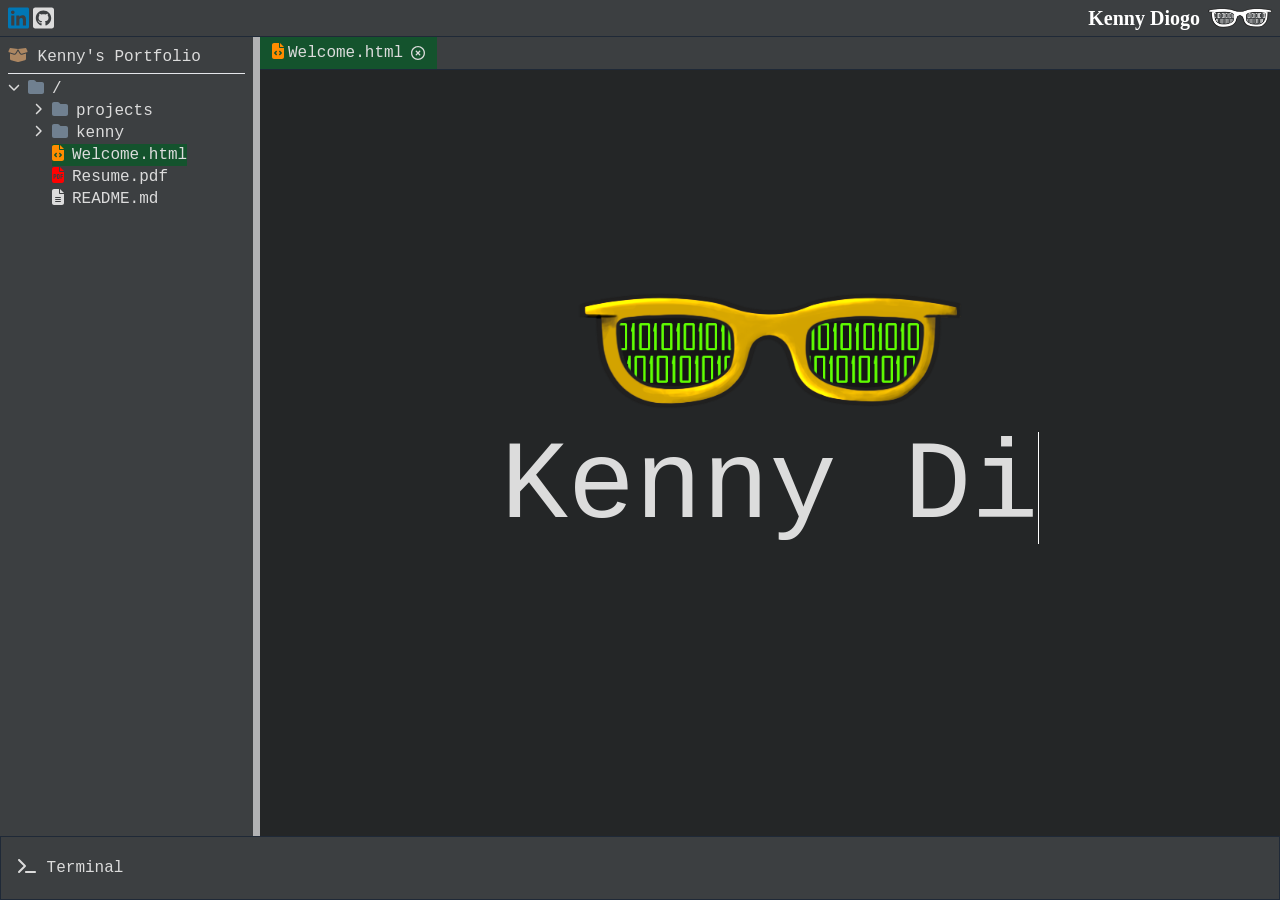
==== index.html @ da167bec "deploy: kmdiogo/kdiogo-ide-cv@07e8414e6859d8b35a2b90e88c4a2b162011df3c" ====
<!DOCTYPE html>
<html lang="en">
  <head>
    <meta charset="UTF-8" />
    <link rel="icon" href="/favicon.ico" />
    <meta name="viewport" content="width=device-width, initial-scale=1.0" />
    <title>Kenny Diogo | IDE CV</title>
    <script type="module" crossorigin src="/assets/index.cd5ebd37.js"></script>
    <link rel="stylesheet" href="/assets/index.d3671036.css">
  </head>
  <body>
    <div id="app"></div>
    
  </body>
</html>
---- assets/index.d3671036.css ----
.typer-caret[data-v-feefead4]{width:1px}.typer-caret[data-v-feefead4]:before{box-sizing:inherit;content:"\200b"}.arrow-right[data-v-a7dc572e]{width:0;height:0;border-top:10px solid transparent;border-bottom:10px solid transparent;border-left:10px solid #36393B;position:absolute;right:-.5rem;top:.5rem}.arrow-left[data-v-a7dc572e]{width:0;height:0;border-top:10px solid transparent;border-bottom:10px solid transparent;border-right:10px solid #36393B;position:absolute;left:-.5rem;top:.5rem}*,:before,:after{box-sizing:border-box;border-width:0;border-style:solid;border-color:#e5e7eb}:before,:after{--tw-content: ""}html{line-height:1.5;-webkit-text-size-adjust:100%;-moz-tab-size:4;-o-tab-size:4;tab-size:4;font-family:ui-sans-serif,system-ui,-apple-system,BlinkMacSystemFont,Segoe UI,Roboto,Helvetica Neue,Arial,Noto Sans,sans-serif,"Apple Color Emoji","Segoe UI Emoji",Segoe UI Symbol,"Noto Color Emoji";font-feature-settings:normal}body{margin:0;line-height:inherit}hr{height:0;color:inherit;border-top-width:1px}abbr:where([title]){-webkit-text-decoration:underline dotted;text-decoration:underline dotted}h1,h2,h3,h4,h5,h6{font-size:inherit;font-weight:inherit}a{color:inherit;text-decoration:inherit}b,strong{font-weight:bolder}code,kbd,samp,pre{font-family:ui-monospace,SFMono-Regular,Menlo,Monaco,Consolas,Liberation Mono,Courier New,monospace;font-size:1em}small{font-size:80%}sub,sup{font-size:75%;line-height:0;position:relative;vertical-align:baseline}sub{bottom:-.25em}sup{top:-.5em}table{text-indent:0;border-color:inherit;border-collapse:collapse}button,input,optgroup,select,textarea{font-family:inherit;font-size:100%;font-weight:inherit;line-height:inherit;color:inherit;margin:0;padding:0}button,select{text-transform:none}button,[type=button],[type=reset],[type=submit]{-webkit-appearance:button;background-color:transparent;background-image:none}:-moz-focusring{outline:auto}:-moz-ui-invalid{box-shadow:none}progress{vertical-align:baseline}::-webkit-inner-spin-button,::-webkit-outer-spin-button{height:auto}[type=search]{-webkit-appearance:textfield;outline-offset:-2px}::-webkit-search-decoration{-webkit-appearance:none}::-webkit-file-upload-button{-webkit-appearance:button;font:inherit}summary{display:list-item}blockquote,dl,dd,h1,h2,h3,h4,h5,h6,hr,figure,p,pre{margin:0}fieldset{margin:0;padding:0}legend{padding:0}ol,ul,menu{list-style:none;margin:0;padding:0}textarea{resize:vertical}input::-moz-placeholder,textarea::-moz-placeholder{opacity:1;color:#9ca3af}input::placeholder,textarea::placeholder{opacity:1;color:#9ca3af}button,[role=button]{cursor:pointer}:disabled{cursor:default}img,svg,video,canvas,audio,iframe,embed,object{display:block;vertical-align:middle}img,video{max-width:100%;height:auto}[hidden]{display:none}ul,ol{display:block;list-style:disc outside none;margin:1em 0;padding:0 0 0 40px}ol{list-style-type:decimal}ul ul,ol ul{list-style-type:circle;margin-left:15px}ol ol,ul ol{list-style-type:lower-latin;margin-left:15px}p{margin-top:1rem;margin-bottom:1rem}h1,h2,h3,h4,h5,h6{margin-top:.5rem;margin-bottom:.5rem}::-webkit-scrollbar{width:10px}::-webkit-scrollbar-track{//background: #f1f1f1;--tw-bg-opacity: 1;background-color:rgb(36 38 39 / var(--tw-bg-opacity))}::-webkit-scrollbar-thumb{--tw-bg-opacity: 1;background-color:rgb(119 121 122 / var(--tw-bg-opacity))}::-webkit-scrollbar-thumb:hover{--tw-bg-opacity: 1;background-color:rgb(177 178 179 / var(--tw-bg-opacity))}*,:before,:after{--tw-border-spacing-x: 0;--tw-border-spacing-y: 0;--tw-translate-x: 0;--tw-translate-y: 0;--tw-rotate: 0;--tw-skew-x: 0;--tw-skew-y: 0;--tw-scale-x: 1;--tw-scale-y: 1;--tw-pan-x: ;--tw-pan-y: ;--tw-pinch-zoom: ;--tw-scroll-snap-strictness: proximity;--tw-ordinal: ;--tw-slashed-zero: ;--tw-numeric-figure: ;--tw-numeric-spacing: ;--tw-numeric-fraction: ;--tw-ring-inset: ;--tw-ring-offset-width: 0px;--tw-ring-offset-color: #fff;--tw-ring-color: rgb(59 130 246 / .5);--tw-ring-offset-shadow: 0 0 #0000;--tw-ring-shadow: 0 0 #0000;--tw-shadow: 0 0 #0000;--tw-shadow-colored: 0 0 #0000;--tw-blur: ;--tw-brightness: ;--tw-contrast: ;--tw-grayscale: ;--tw-hue-rotate: ;--tw-invert: ;--tw-saturate: ;--tw-sepia: ;--tw-drop-shadow: ;--tw-backdrop-blur: ;--tw-backdrop-brightness: ;--tw-backdrop-contrast: ;--tw-backdrop-grayscale: ;--tw-backdrop-hue-rotate: ;--tw-backdrop-invert: ;--tw-backdrop-opacity: ;--tw-backdrop-saturate: ;--tw-backdrop-sepia: }::backdrop{--tw-border-spacing-x: 0;--tw-border-spacing-y: 0;--tw-translate-x: 0;--tw-translate-y: 0;--tw-rotate: 0;--tw-skew-x: 0;--tw-skew-y: 0;--tw-scale-x: 1;--tw-scale-y: 1;--tw-pan-x: ;--tw-pan-y: ;--tw-pinch-zoom: ;--tw-scroll-snap-strictness: proximity;--tw-ordinal: ;--tw-slashed-zero: ;--tw-numeric-figure: ;--tw-numeric-spacing: ;--tw-numeric-fraction: ;--tw-ring-inset: ;--tw-ring-offset-width: 0px;--tw-ring-offset-color: #fff;--tw-ring-color: rgb(59 130 246 / .5);--tw-ring-offset-shadow: 0 0 #0000;--tw-ring-shadow: 0 0 #0000;--tw-shadow: 0 0 #0000;--tw-shadow-colored: 0 0 #0000;--tw-blur: ;--tw-brightness: ;--tw-contrast: ;--tw-grayscale: ;--tw-hue-rotate: ;--tw-invert: ;--tw-saturate: ;--tw-sepia: ;--tw-drop-shadow: ;--tw-backdrop-blur: ;--tw-backdrop-brightness: ;--tw-backdrop-contrast: ;--tw-backdrop-grayscale: ;--tw-backdrop-hue-rotate: ;--tw-backdrop-invert: ;--tw-backdrop-opacity: ;--tw-backdrop-saturate: ;--tw-backdrop-sepia: }.pointer-events-none{pointer-events:none}.invisible{visibility:hidden}.absolute{position:absolute}.relative{position:relative}.left-0{left:0px}.top-0{top:0px}.right-0{right:0px}.-top-6{top:-1.5rem}.top-2{top:.5rem}.top-4{top:1rem}.-right-2{right:-.5rem}.-left-2{left:-.5rem}.z-50{z-index:50}.z-10{z-index:10}.order-2{order:2}.order-3{order:3}.order-1{order:1}.col-span-12{grid-column:span 12 / span 12}.m-0{margin:0}.my-1{margin-top:.25rem;margin-bottom:.25rem}.mr-1{margin-right:.25rem}.ml-0{margin-left:0}.mb-3{margin-bottom:.75rem}.mt-2{margin-top:.5rem}.mr-4{margin-right:1rem}.mr-2{margin-right:.5rem}.ml-6{margin-left:1.5rem}.ml-2{margin-left:.5rem}.mt-6{margin-top:1.5rem}.mr-5{margin-right:1.25rem}.ml-auto{margin-left:auto}.mr-auto{margin-right:auto}.mb-0{margin-bottom:0}.mb-4{margin-bottom:1rem}.mt-4{margin-top:1rem}.mt-0{margin-top:0}.mt-1{margin-top:.25rem}.box-border{box-sizing:border-box}.block{display:block}.inline-block{display:inline-block}.flex{display:flex}.grid{display:grid}.contents{display:contents}.hidden{display:none}.h-screen{height:100vh}.h-0{height:0px}.h-1\/5{height:20%}.h-16{height:4rem}.h-full{height:100%}.h-28{height:7rem}.h-12{height:3rem}.h-80{height:20rem}.w-4{width:1rem}.w-16{width:4rem}.w-72{width:18rem}.w-1{width:.25rem}.w-3{width:.75rem}.w-6{width:1.5rem}.w-full{width:100%}.w-12{width:3rem}.w-14{width:3.5rem}.w-10{width:2.5rem}.max-w-full{max-width:100%}.flex-1{flex:1 1 0%}.flex-shrink-0{flex-shrink:0}.flex-grow{flex-grow:1}.flex-grow-0{flex-grow:0}.grow{flex-grow:1}.transform{transform:translate(var(--tw-translate-x),var(--tw-translate-y)) rotate(var(--tw-rotate)) skew(var(--tw-skew-x)) skewY(var(--tw-skew-y)) scaleX(var(--tw-scale-x)) scaleY(var(--tw-scale-y))}@keyframes idle-blink{50%{opacity:0}to{opacity:1}}.animate-idle-blink{animation:1s idle-blink step-start 0s infinite}.cursor-e-resize{cursor:e-resize}.grid-cols-1{grid-template-columns:repeat(1,minmax(0,1fr))}.grid-cols-12{grid-template-columns:repeat(12,minmax(0,1fr))}.flex-col{flex-direction:column}.flex-wrap{flex-wrap:wrap}.items-center{align-items:center}.justify-end{justify-content:flex-end}.justify-center{justify-content:center}.gap-4{gap:1rem}.gap-1{gap:.25rem}.gap-2{gap:.5rem}.gap-6{gap:1.5rem}.gap-10{gap:2.5rem}.space-y-10>:not([hidden])~:not([hidden]){--tw-space-y-reverse: 0;margin-top:calc(2.5rem * calc(1 - var(--tw-space-y-reverse)));margin-bottom:calc(2.5rem * var(--tw-space-y-reverse))}.overflow-auto{overflow:auto}.overflow-hidden{overflow:hidden}.truncate{overflow:hidden;text-overflow:ellipsis;white-space:nowrap}.whitespace-nowrap{white-space:nowrap}.rounded-lg{border-radius:.5rem}.rounded{border-radius:.25rem}.rounded-full{border-radius:9999px}.border{border-width:1px}.border-2{border-width:2px}.border-b{border-bottom-width:1px}.border-l-2{border-left-width:2px}.border-none{border-style:none}.border-gray-800{--tw-border-opacity: 1;border-color:rgb(31 41 55 / var(--tw-border-opacity))}.border-gray-300{--tw-border-opacity: 1;border-color:rgb(209 213 219 / var(--tw-border-opacity))}.border-darcula-500{--tw-border-opacity: 1;border-color:rgb(60 63 65 / var(--tw-border-opacity))}.border-darcula-300{--tw-border-opacity: 1;border-color:rgb(177 178 179 / var(--tw-border-opacity))}.border-darcula-600{--tw-border-opacity: 1;border-color:rgb(54 57 59 / var(--tw-border-opacity))}.bg-darcula-700{--tw-bg-opacity: 1;background-color:rgb(36 38 39 / var(--tw-bg-opacity))}.bg-darcula-500{--tw-bg-opacity: 1;background-color:rgb(60 63 65 / var(--tw-bg-opacity))}.bg-transparent{background-color:transparent}.bg-darcula-600{--tw-bg-opacity: 1;background-color:rgb(54 57 59 / var(--tw-bg-opacity))}.bg-green-900{--tw-bg-opacity: 1;background-color:rgb(20 83 45 / var(--tw-bg-opacity))}.bg-forest-green-800{--tw-bg-opacity: 1;background-color:rgb(15 63 15 / var(--tw-bg-opacity))}.bg-darcula-200{--tw-bg-opacity: 1;background-color:rgb(220 220 220 / var(--tw-bg-opacity))}.bg-darcula-300{--tw-bg-opacity: 1;background-color:rgb(177 178 179 / var(--tw-bg-opacity))}.bg-white{--tw-bg-opacity: 1;background-color:rgb(255 255 255 / var(--tw-bg-opacity))}.bg-gray-50{--tw-bg-opacity: 1;background-color:rgb(249 250 251 / var(--tw-bg-opacity))}.bg-forest-green-500{--tw-bg-opacity: 1;background-color:rgb(34 139 34 / var(--tw-bg-opacity))}.bg-black{--tw-bg-opacity: 1;background-color:rgb(0 0 0 / var(--tw-bg-opacity))}.p-2{padding:.5rem}.p-5{padding:1.25rem}.p-3{padding:.75rem}.p-4{padding:1rem}.p-0{padding:0}.p-1{padding:.25rem}.px-2{padding-left:.5rem;padding-right:.5rem}.py-1{padding-top:.25rem;padding-bottom:.25rem}.py-3{padding-top:.75rem;padding-bottom:.75rem}.pr-0{padding-right:0}.text-center{text-align:center}.text-right{text-align:right}.font-body{font-family:Courier,monospace}.font-fancy{font-family:Righteous,cursive}.text-xl{font-size:1.25rem;line-height:1.75rem}.text-2xl{font-size:1.5rem;line-height:2rem}.text-4xl{font-size:2.25rem;line-height:2.5rem}.text-3xl{font-size:1.875rem;line-height:2.25rem}.text-5xl{font-size:3rem;line-height:1}.text-sm{font-size:.875rem;line-height:1.25rem}.text-xs{font-size:.75rem;line-height:1rem}.text-lg{font-size:1.125rem;line-height:1.75rem}.font-bold{font-weight:700}.font-semibold{font-weight:600}.leading-none{line-height:1}.leading-tight{line-height:1.25}.leading-snug{line-height:1.375}.text-darcula-200{--tw-text-opacity: 1;color:rgb(220 220 220 / var(--tw-text-opacity))}.text-blue-700{--tw-text-opacity: 1;color:rgb(29 78 216 / var(--tw-text-opacity))}.text-green-400{--tw-text-opacity: 1;color:rgb(74 222 128 / var(--tw-text-opacity))}.text-blue-600{--tw-text-opacity: 1;color:rgb(37 99 235 / var(--tw-text-opacity))}.text-white{--tw-text-opacity: 1;color:rgb(255 255 255 / var(--tw-text-opacity))}.text-linkedin{--tw-text-opacity: 1;color:rgb(0 119 181 / var(--tw-text-opacity))}.text-darcula-300{--tw-text-opacity: 1;color:rgb(177 178 179 / var(--tw-text-opacity))}.text-forest-green-500{--tw-text-opacity: 1;color:rgb(34 139 34 / var(--tw-text-opacity))}.text-darcula-900{--tw-text-opacity: 1;color:rgb(18 19 20 / var(--tw-text-opacity))}.text-black{--tw-text-opacity: 1;color:rgb(0 0 0 / var(--tw-text-opacity))}.underline{text-decoration-line:underline}.decoration-0{text-decoration-thickness:0px}.opacity-15{opacity:.15}.shadow{--tw-shadow: 0 1px 3px 0 rgb(0 0 0 / .1), 0 1px 2px -1px rgb(0 0 0 / .1);--tw-shadow-colored: 0 1px 3px 0 var(--tw-shadow-color), 0 1px 2px -1px var(--tw-shadow-color);box-shadow:var(--tw-ring-offset-shadow, 0 0 #0000),var(--tw-ring-shadow, 0 0 #0000),var(--tw-shadow)}.outline-none{outline:2px solid transparent;outline-offset:2px}.blur{--tw-blur: blur(8px);filter:var(--tw-blur) var(--tw-brightness) var(--tw-contrast) var(--tw-grayscale) var(--tw-hue-rotate) var(--tw-invert) var(--tw-saturate) var(--tw-sepia) var(--tw-drop-shadow)}.transition-colors{transition-property:color,background-color,border-color,text-decoration-color,fill,stroke;transition-timing-function:cubic-bezier(.4,0,.2,1);transition-duration:.15s}.duration-100{transition-duration:.1s}@keyframes pendulum{50%{transform:translateY(-3px)}to{transform:translateY(0)}}.hover\:animate-pendulum:hover{animation:.75s pendulum ease-in-out infinite}.hover\:bg-darcula-600:hover{--tw-bg-opacity: 1;background-color:rgb(54 57 59 / var(--tw-bg-opacity))}.hover\:bg-forest-green-800:hover{--tw-bg-opacity: 1;background-color:rgb(15 63 15 / var(--tw-bg-opacity))}.hover\:bg-forest-green-600:hover{--tw-bg-opacity: 1;background-color:rgb(31 125 31 / var(--tw-bg-opacity))}.hover\:text-darcula-300:hover{--tw-text-opacity: 1;color:rgb(177 178 179 / var(--tw-text-opacity))}.hover\:text-white:hover{--tw-text-opacity: 1;color:rgb(255 255 255 / var(--tw-text-opacity))}@media (min-width: 768px){.md\:order-1{order:1}.md\:order-3{order:3}.md\:mx-10{margin-left:2.5rem;margin-right:2.5rem}.md\:ml-auto{margin-left:auto}.md\:mb-4{margin-bottom:1rem}.md\:block{display:block}.md\:flex{display:flex}.md\:hidden{display:none}.md\:w-96{width:24rem}.md\:justify-start{justify-content:flex-start}.md\:text-9xl{font-size:7rem}.md\:text-6xl{font-size:3.75rem;line-height:1}}@media (min-width: 1024px){.lg\:visible{visibility:visible}.lg\:col-span-8{grid-column:span 8 / span 8}.lg\:col-span-4{grid-column:span 4 / span 4}.lg\:h-96{height:24rem}.lg\:grid-cols-3{grid-template-columns:repeat(3,minmax(0,1fr))}}@media (min-width: 1280px){.xl\:grid-cols-4{grid-template-columns:repeat(4,minmax(0,1fr))}}
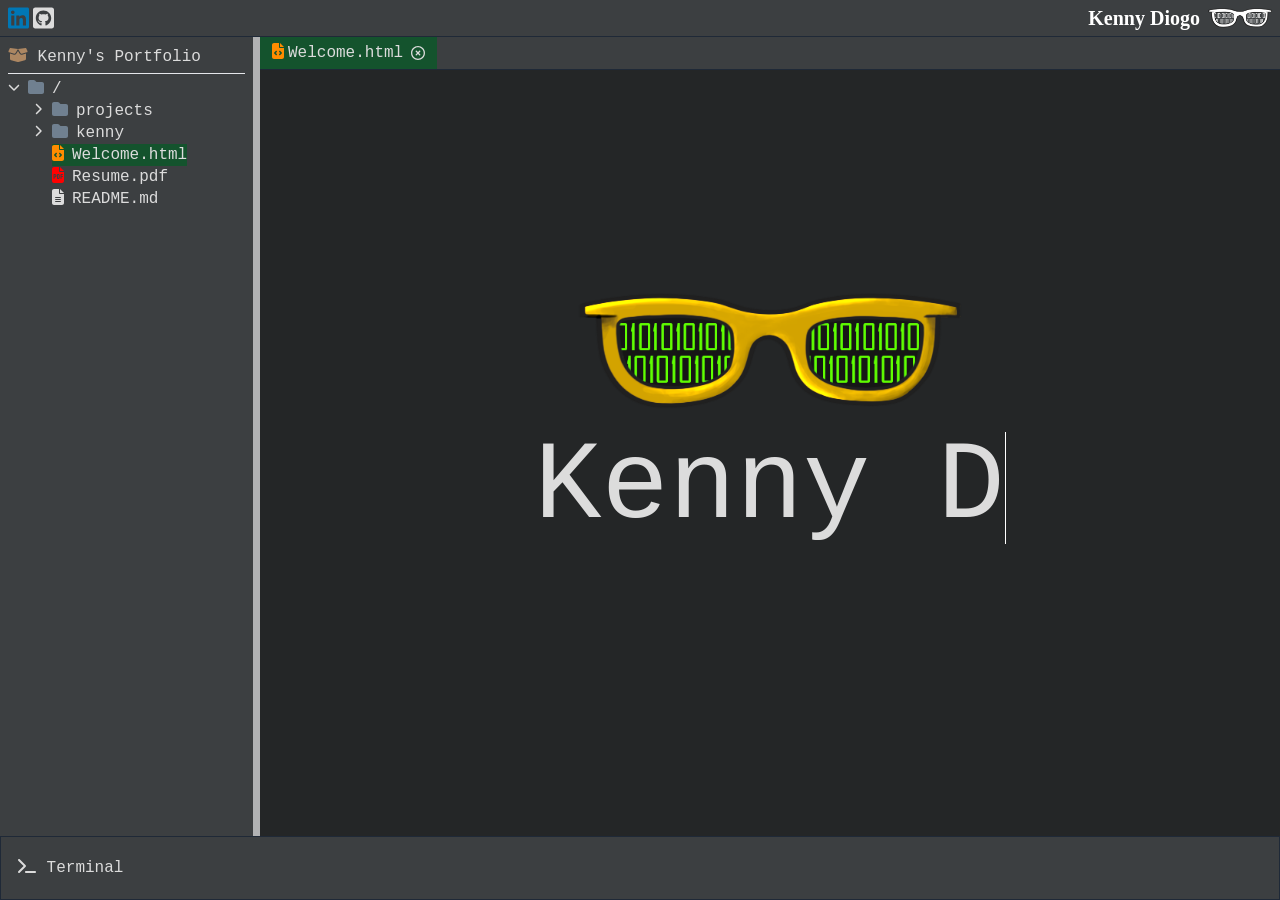
==== commit 0d75ec56: "deploy: kmdiogo/kdiogo-ide-cv@24f04f1959a7473f92096bbd5c3e69e59f28d1f4" ====
--- a/index.html
+++ b/index.html
@@ -5,8 +5,8 @@
     <link rel="icon" href="/favicon.ico" />
     <meta name="viewport" content="width=device-width, initial-scale=1.0" />
     <title>Kenny Diogo | IDE CV</title>
-    <script type="module" crossorigin src="/assets/index.cd5ebd37.js"></script>
-    <link rel="stylesheet" href="/assets/index.d3671036.css">
+    <script type="module" crossorigin src="/assets/index.c5bcd921.js"></script>
+    <link rel="stylesheet" href="/assets/index.1d698e9e.css">
   </head>
   <body>
     <div id="app"></div>
--- a/assets/index.1d698e9e.css
+++ b/assets/index.1d698e9e.css
@@ -0,0 +1 @@
+.typer-caret[data-v-92761cf4]{width:1px}.typer-caret[data-v-92761cf4]:before{box-sizing:inherit;content:"\200b"}.arrow-right[data-v-3e782c19]{width:0;height:0;border-top:10px solid transparent;border-bottom:10px solid transparent;border-left:10px solid #36393B;position:absolute;right:-.5rem;top:.5rem}.arrow-left[data-v-3e782c19]{width:0;height:0;border-top:10px solid transparent;border-bottom:10px solid transparent;border-right:10px solid #36393B;position:absolute;left:-.5rem;top:.5rem}*,:before,:after{box-sizing:border-box;border-width:0;border-style:solid;border-color:#e5e7eb}:before,:after{--tw-content: ""}html{line-height:1.5;-webkit-text-size-adjust:100%;-moz-tab-size:4;-o-tab-size:4;tab-size:4;font-family:ui-sans-serif,system-ui,-apple-system,BlinkMacSystemFont,Segoe UI,Roboto,Helvetica Neue,Arial,Noto Sans,sans-serif,"Apple Color Emoji","Segoe UI Emoji",Segoe UI Symbol,"Noto Color Emoji";font-feature-settings:normal}body{margin:0;line-height:inherit}hr{height:0;color:inherit;border-top-width:1px}abbr:where([title]){-webkit-text-decoration:underline dotted;text-decoration:underline dotted}h1,h2,h3,h4,h5,h6{font-size:inherit;font-weight:inherit}a{color:inherit;text-decoration:inherit}b,strong{font-weight:bolder}code,kbd,samp,pre{font-family:ui-monospace,SFMono-Regular,Menlo,Monaco,Consolas,Liberation Mono,Courier New,monospace;font-size:1em}small{font-size:80%}sub,sup{font-size:75%;line-height:0;position:relative;vertical-align:baseline}sub{bottom:-.25em}sup{top:-.5em}table{text-indent:0;border-color:inherit;border-collapse:collapse}button,input,optgroup,select,textarea{font-family:inherit;font-size:100%;font-weight:inherit;line-height:inherit;color:inherit;margin:0;padding:0}button,select{text-transform:none}button,[type=button],[type=reset],[type=submit]{-webkit-appearance:button;background-color:transparent;background-image:none}:-moz-focusring{outline:auto}:-moz-ui-invalid{box-shadow:none}progress{vertical-align:baseline}::-webkit-inner-spin-button,::-webkit-outer-spin-button{height:auto}[type=search]{-webkit-appearance:textfield;outline-offset:-2px}::-webkit-search-decoration{-webkit-appearance:none}::-webkit-file-upload-button{-webkit-appearance:button;font:inherit}summary{display:list-item}blockquote,dl,dd,h1,h2,h3,h4,h5,h6,hr,figure,p,pre{margin:0}fieldset{margin:0;padding:0}legend{padding:0}ol,ul,menu{list-style:none;margin:0;padding:0}textarea{resize:vertical}input::-moz-placeholder,textarea::-moz-placeholder{opacity:1;color:#9ca3af}input::placeholder,textarea::placeholder{opacity:1;color:#9ca3af}button,[role=button]{cursor:pointer}:disabled{cursor:default}img,svg,video,canvas,audio,iframe,embed,object{display:block;vertical-align:middle}img,video{max-width:100%;height:auto}[hidden]{display:none}ul,ol{display:block;list-style:disc outside none;margin:1em 0;padding:0 0 0 40px}ol{list-style-type:decimal}ul ul,ol ul{list-style-type:circle;margin-left:15px}ol ol,ul ol{list-style-type:lower-latin;margin-left:15px}p{margin-top:1rem;margin-bottom:1rem}h1,h2,h3,h4,h5,h6{margin-top:.5rem;margin-bottom:.5rem}::-webkit-scrollbar{width:10px}::-webkit-scrollbar-track{//background: #f1f1f1;--tw-bg-opacity: 1;background-color:rgb(36 38 39 / var(--tw-bg-opacity))}::-webkit-scrollbar-thumb{--tw-bg-opacity: 1;background-color:rgb(119 121 122 / var(--tw-bg-opacity))}::-webkit-scrollbar-thumb:hover{--tw-bg-opacity: 1;background-color:rgb(177 178 179 / var(--tw-bg-opacity))}*,:before,:after{--tw-border-spacing-x: 0;--tw-border-spacing-y: 0;--tw-translate-x: 0;--tw-translate-y: 0;--tw-rotate: 0;--tw-skew-x: 0;--tw-skew-y: 0;--tw-scale-x: 1;--tw-scale-y: 1;--tw-pan-x: ;--tw-pan-y: ;--tw-pinch-zoom: ;--tw-scroll-snap-strictness: proximity;--tw-ordinal: ;--tw-slashed-zero: ;--tw-numeric-figure: ;--tw-numeric-spacing: ;--tw-numeric-fraction: ;--tw-ring-inset: ;--tw-ring-offset-width: 0px;--tw-ring-offset-color: #fff;--tw-ring-color: rgb(59 130 246 / .5);--tw-ring-offset-shadow: 0 0 #0000;--tw-ring-shadow: 0 0 #0000;--tw-shadow: 0 0 #0000;--tw-shadow-colored: 0 0 #0000;--tw-blur: ;--tw-brightness: ;--tw-contrast: ;--tw-grayscale: ;--tw-hue-rotate: ;--tw-invert: ;--tw-saturate: ;--tw-sepia: ;--tw-drop-shadow: ;--tw-backdrop-blur: ;--tw-backdrop-brightness: ;--tw-backdrop-contrast: ;--tw-backdrop-grayscale: ;--tw-backdrop-hue-rotate: ;--tw-backdrop-invert: ;--tw-backdrop-opacity: ;--tw-backdrop-saturate: ;--tw-backdrop-sepia: }::backdrop{--tw-border-spacing-x: 0;--tw-border-spacing-y: 0;--tw-translate-x: 0;--tw-translate-y: 0;--tw-rotate: 0;--tw-skew-x: 0;--tw-skew-y: 0;--tw-scale-x: 1;--tw-scale-y: 1;--tw-pan-x: ;--tw-pan-y: ;--tw-pinch-zoom: ;--tw-scroll-snap-strictness: proximity;--tw-ordinal: ;--tw-slashed-zero: ;--tw-numeric-figure: ;--tw-numeric-spacing: ;--tw-numeric-fraction: ;--tw-ring-inset: ;--tw-ring-offset-width: 0px;--tw-ring-offset-color: #fff;--tw-ring-color: rgb(59 130 246 / .5);--tw-ring-offset-shadow: 0 0 #0000;--tw-ring-shadow: 0 0 #0000;--tw-shadow: 0 0 #0000;--tw-shadow-colored: 0 0 #0000;--tw-blur: ;--tw-brightness: ;--tw-contrast: ;--tw-grayscale: ;--tw-hue-rotate: ;--tw-invert: ;--tw-saturate: ;--tw-sepia: ;--tw-drop-shadow: ;--tw-backdrop-blur: ;--tw-backdrop-brightness: ;--tw-backdrop-contrast: ;--tw-backdrop-grayscale: ;--tw-backdrop-hue-rotate: ;--tw-backdrop-invert: ;--tw-backdrop-opacity: ;--tw-backdrop-saturate: ;--tw-backdrop-sepia: }.pointer-events-none{pointer-events:none}.invisible{visibility:hidden}.absolute{position:absolute}.relative{position:relative}.left-0{left:0px}.right-0{right:0px}.-top-6{top:-1.5rem}.top-2{top:.5rem}.top-4{top:1rem}.-right-2{right:-.5rem}.-left-2{left:-.5rem}.z-50{z-index:50}.z-10{z-index:10}.order-2{order:2}.order-3{order:3}.order-1{order:1}.col-span-12{grid-column:span 12 / span 12}.m-0{margin:0}.my-1{margin-top:.25rem;margin-bottom:.25rem}.mr-1{margin-right:.25rem}.ml-0{margin-left:0}.mr-5{margin-right:1.25rem}.ml-auto{margin-left:auto}.mr-auto{margin-right:auto}.mb-0{margin-bottom:0}.mb-4{margin-bottom:1rem}.mt-4{margin-top:1rem}.mb-3{margin-bottom:.75rem}.mt-2{margin-top:.5rem}.mt-6{margin-top:1.5rem}.mr-4{margin-right:1rem}.mr-2{margin-right:.5rem}.ml-6{margin-left:1.5rem}.ml-2{margin-left:.5rem}.mt-0{margin-top:0}.mt-1{margin-top:.25rem}.box-border{box-sizing:border-box}.block{display:block}.inline-block{display:inline-block}.flex{display:flex}.grid{display:grid}.contents{display:contents}.hidden{display:none}.h-screen{height:100vh}.h-0{height:0px}.h-1\/5{height:20%}.h-16{height:4rem}.h-full{height:100%}.h-28{height:7rem}.h-12{height:3rem}.h-80{height:20rem}.w-4{width:1rem}.w-16{width:4rem}.w-72{width:18rem}.w-1{width:.25rem}.w-full{width:100%}.w-12{width:3rem}.w-3{width:.75rem}.w-6{width:1.5rem}.w-14{width:3.5rem}.w-10{width:2.5rem}.flex-1{flex:1 1 0%}.flex-shrink-0{flex-shrink:0}.flex-grow{flex-grow:1}.flex-grow-0{flex-grow:0}.grow{flex-grow:1}.transform{transform:translate(var(--tw-translate-x),var(--tw-translate-y)) rotate(var(--tw-rotate)) skew(var(--tw-skew-x)) skewY(var(--tw-skew-y)) scaleX(var(--tw-scale-x)) scaleY(var(--tw-scale-y))}@keyframes idle-blink{50%{opacity:0}to{opacity:1}}.animate-idle-blink{animation:1s idle-blink step-start 0s infinite}.cursor-e-resize{cursor:e-resize}.grid-cols-1{grid-template-columns:repeat(1,minmax(0,1fr))}.grid-cols-12{grid-template-columns:repeat(12,minmax(0,1fr))}.flex-col{flex-direction:column}.flex-wrap{flex-wrap:wrap}.items-center{align-items:center}.justify-end{justify-content:flex-end}.justify-center{justify-content:center}.gap-4{gap:1rem}.gap-1{gap:.25rem}.gap-2{gap:.5rem}.gap-6{gap:1.5rem}.gap-10{gap:2.5rem}.space-y-10>:not([hidden])~:not([hidden]){--tw-space-y-reverse: 0;margin-top:calc(2.5rem * calc(1 - var(--tw-space-y-reverse)));margin-bottom:calc(2.5rem * var(--tw-space-y-reverse))}.overflow-auto{overflow:auto}.overflow-hidden{overflow:hidden}.truncate{overflow:hidden;text-overflow:ellipsis;white-space:nowrap}.whitespace-nowrap{white-space:nowrap}.rounded-full{border-radius:9999px}.rounded{border-radius:.25rem}.rounded-lg{border-radius:.5rem}.border{border-width:1px}.border-2{border-width:2px}.border-b{border-bottom-width:1px}.border-none{border-style:none}.border-gray-800{--tw-border-opacity: 1;border-color:rgb(31 41 55 / var(--tw-border-opacity))}.border-darcula-300{--tw-border-opacity: 1;border-color:rgb(177 178 179 / var(--tw-border-opacity))}.border-darcula-500{--tw-border-opacity: 1;border-color:rgb(60 63 65 / var(--tw-border-opacity))}.border-darcula-600{--tw-border-opacity: 1;border-color:rgb(54 57 59 / var(--tw-border-opacity))}.bg-darcula-700{--tw-bg-opacity: 1;background-color:rgb(36 38 39 / var(--tw-bg-opacity))}.bg-darcula-500{--tw-bg-opacity: 1;background-color:rgb(60 63 65 / var(--tw-bg-opacity))}.bg-transparent{background-color:transparent}.bg-darcula-200{--tw-bg-opacity: 1;background-color:rgb(220 220 220 / var(--tw-bg-opacity))}.bg-darcula-600{--tw-bg-opacity: 1;background-color:rgb(54 57 59 / var(--tw-bg-opacity))}.bg-darcula-300{--tw-bg-opacity: 1;background-color:rgb(177 178 179 / var(--tw-bg-opacity))}.bg-green-900{--tw-bg-opacity: 1;background-color:rgb(20 83 45 / var(--tw-bg-opacity))}.bg-forest-green-800{--tw-bg-opacity: 1;background-color:rgb(15 63 15 / var(--tw-bg-opacity))}.bg-white{--tw-bg-opacity: 1;background-color:rgb(255 255 255 / var(--tw-bg-opacity))}.bg-gray-50{--tw-bg-opacity: 1;background-color:rgb(249 250 251 / var(--tw-bg-opacity))}.bg-forest-green-500{--tw-bg-opacity: 1;background-color:rgb(34 139 34 / var(--tw-bg-opacity))}.bg-black{--tw-bg-opacity: 1;background-color:rgb(0 0 0 / var(--tw-bg-opacity))}.p-2{padding:.5rem}.p-5{padding:1.25rem}.p-3{padding:.75rem}.p-4{padding:1rem}.p-0{padding:0}.p-1{padding:.25rem}.px-2{padding-left:.5rem;padding-right:.5rem}.py-1{padding-top:.25rem;padding-bottom:.25rem}.py-3{padding-top:.75rem;padding-bottom:.75rem}.pr-0{padding-right:0}.text-center{text-align:center}.text-right{text-align:right}.font-body{font-family:Courier,monospace}.font-fancy{font-family:Righteous,cursive}.text-xl{font-size:1.25rem;line-height:1.75rem}.text-2xl{font-size:1.5rem;line-height:2rem}.text-4xl{font-size:2.25rem;line-height:2.5rem}.text-3xl{font-size:1.875rem;line-height:2.25rem}.text-5xl{font-size:3rem;line-height:1}.text-sm{font-size:.875rem;line-height:1.25rem}.text-lg{font-size:1.125rem;line-height:1.75rem}.text-xs{font-size:.75rem;line-height:1rem}.font-bold{font-weight:700}.font-semibold{font-weight:600}.leading-none{line-height:1}.leading-tight{line-height:1.25}.leading-snug{line-height:1.375}.text-darcula-200{--tw-text-opacity: 1;color:rgb(220 220 220 / var(--tw-text-opacity))}.text-blue-700{--tw-text-opacity: 1;color:rgb(29 78 216 / var(--tw-text-opacity))}.text-green-400{--tw-text-opacity: 1;color:rgb(74 222 128 / var(--tw-text-opacity))}.text-blue-600{--tw-text-opacity: 1;color:rgb(37 99 235 / var(--tw-text-opacity))}.text-white{--tw-text-opacity: 1;color:rgb(255 255 255 / var(--tw-text-opacity))}.text-linkedin{--tw-text-opacity: 1;color:rgb(0 119 181 / var(--tw-text-opacity))}.text-darcula-900{--tw-text-opacity: 1;color:rgb(18 19 20 / var(--tw-text-opacity))}.text-darcula-300{--tw-text-opacity: 1;color:rgb(177 178 179 / var(--tw-text-opacity))}.text-forest-green-500{--tw-text-opacity: 1;color:rgb(34 139 34 / var(--tw-text-opacity))}.text-black{--tw-text-opacity: 1;color:rgb(0 0 0 / var(--tw-text-opacity))}.underline{text-decoration-line:underline}.shadow{--tw-shadow: 0 1px 3px 0 rgb(0 0 0 / .1), 0 1px 2px -1px rgb(0 0 0 / .1);--tw-shadow-colored: 0 1px 3px 0 var(--tw-shadow-color), 0 1px 2px -1px var(--tw-shadow-color);box-shadow:var(--tw-ring-offset-shadow, 0 0 #0000),var(--tw-ring-shadow, 0 0 #0000),var(--tw-shadow)}.outline-none{outline:2px solid transparent;outline-offset:2px}.blur{--tw-blur: blur(8px);filter:var(--tw-blur) var(--tw-brightness) var(--tw-contrast) var(--tw-grayscale) var(--tw-hue-rotate) var(--tw-invert) var(--tw-saturate) var(--tw-sepia) var(--tw-drop-shadow)}.transition-colors{transition-property:color,background-color,border-color,text-decoration-color,fill,stroke;transition-timing-function:cubic-bezier(.4,0,.2,1);transition-duration:.15s}.duration-100{transition-duration:.1s}@keyframes pendulum{50%{transform:translateY(-3px)}to{transform:translateY(0)}}.hover\:animate-pendulum:hover{animation:.75s pendulum ease-in-out infinite}.hover\:bg-darcula-600:hover{--tw-bg-opacity: 1;background-color:rgb(54 57 59 / var(--tw-bg-opacity))}.hover\:bg-forest-green-800:hover{--tw-bg-opacity: 1;background-color:rgb(15 63 15 / var(--tw-bg-opacity))}.hover\:bg-forest-green-600:hover{--tw-bg-opacity: 1;background-color:rgb(31 125 31 / var(--tw-bg-opacity))}.hover\:text-darcula-300:hover{--tw-text-opacity: 1;color:rgb(177 178 179 / var(--tw-text-opacity))}.hover\:text-white:hover{--tw-text-opacity: 1;color:rgb(255 255 255 / var(--tw-text-opacity))}@media (min-width: 768px){.md\:order-1{order:1}.md\:order-3{order:3}.md\:mx-10{margin-left:2.5rem;margin-right:2.5rem}.md\:ml-auto{margin-left:auto}.md\:mb-4{margin-bottom:1rem}.md\:block{display:block}.md\:flex{display:flex}.md\:hidden{display:none}.md\:w-96{width:24rem}.md\:justify-start{justify-content:flex-start}.md\:text-9xl{font-size:7rem}.md\:text-6xl{font-size:3.75rem;line-height:1}}@media (min-width: 1024px){.lg\:col-span-8{grid-column:span 8 / span 8}.lg\:col-span-4{grid-column:span 4 / span 4}.lg\:h-96{height:24rem}.lg\:grid-cols-3{grid-template-columns:repeat(3,minmax(0,1fr))}}@media (min-width: 1280px){.xl\:grid-cols-4{grid-template-columns:repeat(4,minmax(0,1fr))}}
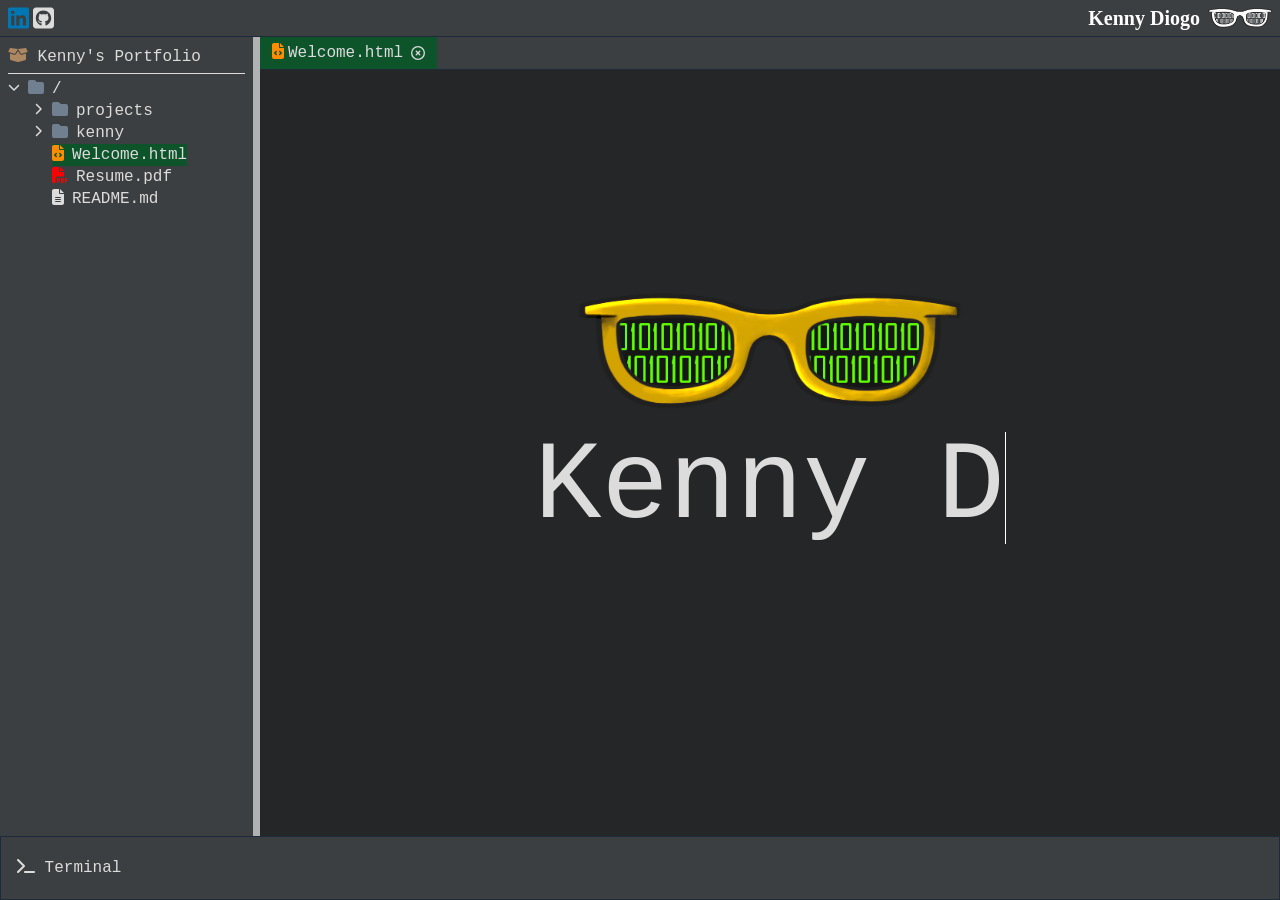
==== commit 79199e89: "deploy: kmdiogo/kdiogo-ide-cv@8924e49a6d66ec69eea59deddc8ddc4c871ebd71" ====
--- a/index.html
+++ b/index.html
@@ -5,11 +5,10 @@
     <link rel="icon" href="/favicon.ico" />
     <meta name="viewport" content="width=device-width, initial-scale=1.0" />
     <title>Kenny Diogo | IDE CV</title>
-    <script type="module" crossorigin src="/assets/index.c5bcd921.js"></script>
-    <link rel="stylesheet" href="/assets/index.1d698e9e.css">
+    <script type="module" crossorigin src="/assets/index-BqgqRVr-.js"></script>
+    <link rel="stylesheet" crossorigin href="/assets/index-am42nqP6.css">
   </head>
   <body>
     <div id="app"></div>
-    
   </body>
 </html>
--- a/assets/index-am42nqP6.css
+++ b/assets/index-am42nqP6.css
@@ -0,0 +1 @@
+.typer-caret[data-v-92761cf4]{width:1px}.typer-caret[data-v-92761cf4]:before{box-sizing:inherit;content:"​"}.arrow-right[data-v-fa0ee803]{border-top:10px solid #0000;border-bottom:10px solid #0000;border-left:10px solid var(--color-darcula-600);width:0;height:0;top:calc(var(--spacing,.25rem)*2);right:calc(var(--spacing,.25rem)*-2);position:absolute}.arrow-left[data-v-fa0ee803]{border-top:10px solid #0000;border-bottom:10px solid #0000;border-right:10px solid var(--color-darcula-600);width:0;height:0;top:calc(var(--spacing,.25rem)*2);left:calc(var(--spacing,.25rem)*-2);position:absolute}/*! tailwindcss v4.1.10 | MIT License | https://tailwindcss.com */@layer properties{@supports (((-webkit-hyphens:none)) and (not (margin-trim:inline))) or ((-moz-orient:inline) and (not (color:rgb(from red r g b)))){*,:before,:after,::backdrop{--tw-rotate-x:initial;--tw-rotate-y:initial;--tw-rotate-z:initial;--tw-skew-x:initial;--tw-skew-y:initial;--tw-space-y-reverse:0;--tw-border-style:solid;--tw-leading:initial;--tw-font-weight:initial;--tw-shadow:0 0 #0000;--tw-shadow-color:initial;--tw-shadow-alpha:100%;--tw-inset-shadow:0 0 #0000;--tw-inset-shadow-color:initial;--tw-inset-shadow-alpha:100%;--tw-ring-color:initial;--tw-ring-shadow:0 0 #0000;--tw-inset-ring-color:initial;--tw-inset-ring-shadow:0 0 #0000;--tw-ring-inset:initial;--tw-ring-offset-width:0px;--tw-ring-offset-color:#fff;--tw-ring-offset-shadow:0 0 #0000;--tw-duration:initial;--tw-ease:initial}}}@layer theme{:root,:host{--color-green-400:oklch(79.2% .209 151.711);--color-green-900:oklch(39.3% .095 152.535);--color-blue-600:oklch(54.6% .245 262.881);--color-blue-700:oklch(48.8% .243 264.376);--color-gray-50:oklch(98.5% .002 247.839);--color-gray-800:oklch(27.8% .033 256.848);--color-black:#000;--color-white:#fff;--spacing:.25rem;--text-xs:.75rem;--text-xs--line-height:calc(1/.75);--text-sm:.875rem;--text-sm--line-height:calc(1.25/.875);--text-lg:1.125rem;--text-lg--line-height:calc(1.75/1.125);--text-xl:1.25rem;--text-xl--line-height:calc(1.75/1.25);--text-2xl:1.5rem;--text-2xl--line-height:calc(2/1.5);--text-3xl:1.875rem;--text-3xl--line-height: 1.2 ;--text-4xl:2.25rem;--text-4xl--line-height:calc(2.5/2.25);--text-5xl:3rem;--text-5xl--line-height:1;--text-6xl:3.75rem;--text-6xl--line-height:1;--text-9xl--line-height:1;--font-weight-semibold:600;--font-weight-bold:700;--leading-tight:1.25;--leading-snug:1.375;--radius-lg:.5rem;--ease-in-out:cubic-bezier(.4,0,.2,1);--default-transition-duration:.15s;--default-transition-timing-function:cubic-bezier(.4,0,.2,1);--color-darcula-200:#dcdcdc;--color-darcula-300:#b1b2b3;--color-darcula-400:#77797a;--color-darcula-500:#3c3f41;--color-darcula-600:#36393b;--color-darcula-700:#242627;--color-darcula-900:#121314;--color-forest-green-500:#228b22;--color-forest-green-600:#1f7d1f;--color-forest-green-800:#0f3f0f}}@layer base{*,:after,:before,::backdrop{box-sizing:border-box;border:0 solid;margin:0;padding:0}::file-selector-button{box-sizing:border-box;border:0 solid;margin:0;padding:0}html,:host{-webkit-text-size-adjust:100%;-moz-tab-size:4;tab-size:4;line-height:1.5;font-family:var(--default-font-family,ui-sans-serif,system-ui,sans-serif,"Apple Color Emoji","Segoe UI Emoji","Segoe UI Symbol","Noto Color Emoji");font-feature-settings:var(--default-font-feature-settings,normal);font-variation-settings:var(--default-font-variation-settings,normal);-webkit-tap-highlight-color:transparent}hr{height:0;color:inherit;border-top-width:1px}abbr:where([title]){-webkit-text-decoration:underline dotted;text-decoration:underline dotted}h1,h2,h3,h4,h5,h6{font-size:inherit;font-weight:inherit}a{color:inherit;-webkit-text-decoration:inherit;text-decoration:inherit}b,strong{font-weight:bolder}code,kbd,samp,pre{font-family:var(--default-mono-font-family,ui-monospace,SFMono-Regular,Menlo,Monaco,Consolas,"Liberation Mono","Courier New",monospace);font-feature-settings:var(--default-mono-font-feature-settings,normal);font-variation-settings:var(--default-mono-font-variation-settings,normal);font-size:1em}small{font-size:80%}sub,sup{vertical-align:baseline;font-size:75%;line-height:0;position:relative}sub{bottom:-.25em}sup{top:-.5em}table{text-indent:0;border-color:inherit;border-collapse:collapse}:-moz-focusring{outline:auto}progress{vertical-align:baseline}summary{display:list-item}ol,ul,menu{list-style:none}img,svg,video,canvas,audio,iframe,embed,object{vertical-align:middle;display:block}img,video{max-width:100%;height:auto}button,input,select,optgroup,textarea{font:inherit;font-feature-settings:inherit;font-variation-settings:inherit;letter-spacing:inherit;color:inherit;opacity:1;background-color:#0000;border-radius:0}::file-selector-button{font:inherit;font-feature-settings:inherit;font-variation-settings:inherit;letter-spacing:inherit;color:inherit;opacity:1;background-color:#0000;border-radius:0}:where(select:is([multiple],[size])) optgroup{font-weight:bolder}:where(select:is([multiple],[size])) optgroup option{padding-inline-start:20px}::file-selector-button{margin-inline-end:4px}::placeholder{opacity:1}@supports (not ((-webkit-appearance:-apple-pay-button))) or (contain-intrinsic-size:1px){::placeholder{color:currentColor}@supports (color:color-mix(in lab,red,red)){::placeholder{color:color-mix(in oklab,currentcolor 50%,transparent)}}}textarea{resize:vertical}::-webkit-search-decoration{-webkit-appearance:none}::-webkit-date-and-time-value{min-height:1lh;text-align:inherit}::-webkit-datetime-edit{display:inline-flex}::-webkit-datetime-edit-fields-wrapper{padding:0}::-webkit-datetime-edit{padding-block:0}::-webkit-datetime-edit-year-field{padding-block:0}::-webkit-datetime-edit-month-field{padding-block:0}::-webkit-datetime-edit-day-field{padding-block:0}::-webkit-datetime-edit-hour-field{padding-block:0}::-webkit-datetime-edit-minute-field{padding-block:0}::-webkit-datetime-edit-second-field{padding-block:0}::-webkit-datetime-edit-millisecond-field{padding-block:0}::-webkit-datetime-edit-meridiem-field{padding-block:0}:-moz-ui-invalid{box-shadow:none}button,input:where([type=button],[type=reset],[type=submit]){-webkit-appearance:button;-moz-appearance:button;appearance:button}::file-selector-button{-webkit-appearance:button;-moz-appearance:button;appearance:button}::-webkit-inner-spin-button{height:auto}::-webkit-outer-spin-button{height:auto}[hidden]:where(:not([hidden=until-found])){display:none!important}button{cursor:pointer}ul,ol{margin:1em 0;padding:0 0 0 40px;list-style:outside;display:block}ol{list-style-type:decimal}ul ul,ol ul{margin-left:15px;list-style-type:circle}ol ol,ul ol{margin-left:15px;list-style-type:lower-latin}p{margin-block:calc(var(--spacing)*4)}h1,h2,h3,h4,h5,h6{margin-block:calc(var(--spacing)*2)}::-webkit-scrollbar{width:10px}::-webkit-scrollbar-track{background-color:var(--color-darcula-700)}::-webkit-scrollbar-thumb{background-color:var(--color-darcula-400)}::-webkit-scrollbar-thumb:hover{background-color:var(--color-darcula-300)}}@layer components;@layer utilities{.pointer-events-none{pointer-events:none}.invisible{visibility:hidden}.absolute{position:absolute}.relative{position:relative}.-top-6{top:calc(var(--spacing)*-6)}.top-2{top:calc(var(--spacing)*2)}.top-4{top:calc(var(--spacing)*4)}.-right-2{right:calc(var(--spacing)*-2)}.right-0{right:calc(var(--spacing)*0)}.-left-2{left:calc(var(--spacing)*-2)}.left-0{left:calc(var(--spacing)*0)}.z-10{z-index:10}.z-50{z-index:50}.order-1{order:1}.order-2{order:2}.order-3{order:3}.col-span-12{grid-column:span 12/span 12}.m-0{margin:calc(var(--spacing)*0)}.my-1{margin-block:calc(var(--spacing)*1)}.mt-0{margin-top:calc(var(--spacing)*0)}.mt-1{margin-top:calc(var(--spacing)*1)}.mt-2{margin-top:calc(var(--spacing)*2)}.mt-4{margin-top:calc(var(--spacing)*4)}.mt-6{margin-top:calc(var(--spacing)*6)}.mr-1{margin-right:calc(var(--spacing)*1)}.mr-2{margin-right:calc(var(--spacing)*2)}.mr-4{margin-right:calc(var(--spacing)*4)}.mr-5{margin-right:calc(var(--spacing)*5)}.mr-auto{margin-right:auto}.mb-0{margin-bottom:calc(var(--spacing)*0)}.mb-3{margin-bottom:calc(var(--spacing)*3)}.mb-4{margin-bottom:calc(var(--spacing)*4)}.ml-0{margin-left:calc(var(--spacing)*0)}.ml-2{margin-left:calc(var(--spacing)*2)}.ml-6{margin-left:calc(var(--spacing)*6)}.ml-auto{margin-left:auto}.box-border{box-sizing:border-box}.block{display:block}.contents{display:contents}.flex{display:flex}.grid{display:grid}.hidden{display:none}.inline-block{display:inline-block}.table{display:table}.h-0{height:calc(var(--spacing)*0)}.h-1\/5{height:20%}.h-12{height:calc(var(--spacing)*12)}.h-16{height:calc(var(--spacing)*16)}.h-28{height:calc(var(--spacing)*28)}.h-80{height:calc(var(--spacing)*80)}.h-full{height:100%}.h-screen{height:100vh}.w-1{width:calc(var(--spacing)*1)}.w-3{width:calc(var(--spacing)*3)}.w-4{width:calc(var(--spacing)*4)}.w-6{width:calc(var(--spacing)*6)}.w-10{width:calc(var(--spacing)*10)}.w-12{width:calc(var(--spacing)*12)}.w-14{width:calc(var(--spacing)*14)}.w-16{width:calc(var(--spacing)*16)}.w-72{width:calc(var(--spacing)*72)}.w-full{width:100%}.flex-1{flex:1}.shrink-0{flex-shrink:0}.grow{flex-grow:1}.grow-0{flex-grow:0}.rotate-270{rotate:270deg}.transform{transform:var(--tw-rotate-x,)var(--tw-rotate-y,)var(--tw-rotate-z,)var(--tw-skew-x,)var(--tw-skew-y,)}.animate-idle-blink{animation:1s step-start infinite idle-blink}.cursor-e-resize{cursor:e-resize}.grid-cols-1{grid-template-columns:repeat(1,minmax(0,1fr))}.grid-cols-12{grid-template-columns:repeat(12,minmax(0,1fr))}.flex-col{flex-direction:column}.flex-wrap{flex-wrap:wrap}.items-center{align-items:center}.justify-center{justify-content:center}.justify-end{justify-content:flex-end}.gap-1{gap:calc(var(--spacing)*1)}.gap-2{gap:calc(var(--spacing)*2)}.gap-4{gap:calc(var(--spacing)*4)}.gap-6{gap:calc(var(--spacing)*6)}.gap-10{gap:calc(var(--spacing)*10)}:where(.space-y-10>:not(:last-child)){--tw-space-y-reverse:0;margin-block-start:calc(calc(var(--spacing)*10)*var(--tw-space-y-reverse));margin-block-end:calc(calc(var(--spacing)*10)*calc(1 - var(--tw-space-y-reverse)))}.truncate{text-overflow:ellipsis;white-space:nowrap;overflow:hidden}.overflow-auto{overflow:auto}.overflow-hidden{overflow:hidden}.rounded{border-radius:.25rem}.rounded-full{border-radius:3.40282e38px}.rounded-lg{border-radius:var(--radius-lg)}.border{border-style:var(--tw-border-style);border-width:1px}.border-2{border-style:var(--tw-border-style);border-width:2px}.border-b{border-bottom-style:var(--tw-border-style);border-bottom-width:1px}.border-none{--tw-border-style:none;border-style:none}.border-darcula-300{border-color:var(--color-darcula-300)}.border-darcula-500{border-color:var(--color-darcula-500)}.border-darcula-600{border-color:var(--color-darcula-600)}.border-gray-800{border-color:var(--color-gray-800)}.bg-black{background-color:var(--color-black)}.bg-darcula-200{background-color:var(--color-darcula-200)}.bg-darcula-300{background-color:var(--color-darcula-300)}.bg-darcula-500{background-color:var(--color-darcula-500)}.bg-darcula-600{background-color:var(--color-darcula-600)}.bg-darcula-700{background-color:var(--color-darcula-700)}.bg-forest-green-500{background-color:var(--color-forest-green-500)}.bg-gray-50{background-color:var(--color-gray-50)}.bg-green-900{background-color:var(--color-green-900)}.bg-transparent{background-color:#0000}.bg-white{background-color:var(--color-white)}.p-0{padding:calc(var(--spacing)*0)}.p-1{padding:calc(var(--spacing)*1)}.p-2{padding:calc(var(--spacing)*2)}.p-3{padding:calc(var(--spacing)*3)}.p-4{padding:calc(var(--spacing)*4)}.p-5{padding:calc(var(--spacing)*5)}.px-2{padding-inline:calc(var(--spacing)*2)}.py-1{padding-block:calc(var(--spacing)*1)}.py-3{padding-block:calc(var(--spacing)*3)}.pr-0{padding-right:calc(var(--spacing)*0)}.text-center{text-align:center}.text-right{text-align:right}.font-body{font-family:Courier,monospace}.font-fancy{font-family:Righteous,cursive}.text-2xl{font-size:var(--text-2xl);line-height:var(--tw-leading,var(--text-2xl--line-height))}.text-3xl{font-size:var(--text-3xl);line-height:var(--tw-leading,var(--text-3xl--line-height))}.text-4xl{font-size:var(--text-4xl);line-height:var(--tw-leading,var(--text-4xl--line-height))}.text-5xl{font-size:var(--text-5xl);line-height:var(--tw-leading,var(--text-5xl--line-height))}.text-lg{font-size:var(--text-lg);line-height:var(--tw-leading,var(--text-lg--line-height))}.text-sm{font-size:var(--text-sm);line-height:var(--tw-leading,var(--text-sm--line-height))}.text-xl{font-size:var(--text-xl);line-height:var(--tw-leading,var(--text-xl--line-height))}.text-xs{font-size:var(--text-xs);line-height:var(--tw-leading,var(--text-xs--line-height))}.leading-none{--tw-leading:1;line-height:1}.leading-snug{--tw-leading:var(--leading-snug);line-height:var(--leading-snug)}.leading-tight{--tw-leading:var(--leading-tight);line-height:var(--leading-tight)}.font-bold{--tw-font-weight:var(--font-weight-bold);font-weight:var(--font-weight-bold)}.font-semibold{--tw-font-weight:var(--font-weight-semibold);font-weight:var(--font-weight-semibold)}.whitespace-nowrap{white-space:nowrap}.text-black{color:var(--color-black)}.text-blue-600{color:var(--color-blue-600)}.text-blue-700{color:var(--color-blue-700)}.text-darcula-200{color:var(--color-darcula-200)}.text-darcula-300{color:var(--color-darcula-300)}.text-darcula-900{color:var(--color-darcula-900)}.text-forest-green-500{color:var(--color-forest-green-500)}.text-green-400{color:var(--color-green-400)}.text-linkedin{color:#0077b5}.text-white{color:var(--color-white)}.underline{text-decoration-line:underline}.shadow{--tw-shadow:0 1px 3px 0 var(--tw-shadow-color,#0000001a),0 1px 2px -1px var(--tw-shadow-color,#0000001a);box-shadow:var(--tw-inset-shadow),var(--tw-inset-ring-shadow),var(--tw-ring-offset-shadow),var(--tw-ring-shadow),var(--tw-shadow)}.transition-colors{transition-property:color,background-color,border-color,outline-color,text-decoration-color,fill,stroke,--tw-gradient-from,--tw-gradient-via,--tw-gradient-to;transition-timing-function:var(--tw-ease,var(--default-transition-timing-function));transition-duration:var(--tw-duration,var(--default-transition-duration))}.duration-100{--tw-duration:.1s;transition-duration:.1s}.ease-in-out{--tw-ease:var(--ease-in-out);transition-timing-function:var(--ease-in-out)}.outline-none{--tw-outline-style:none;outline-style:none}@media (hover:hover){.hover\:animate-pendulum:hover{animation:.75s ease-in-out infinite pendulum}.hover\:bg-darcula-600:hover{background-color:var(--color-darcula-600)}.hover\:bg-forest-green-600:hover{background-color:var(--color-forest-green-600)}.hover\:bg-forest-green-800:hover{background-color:var(--color-forest-green-800)}.hover\:text-darcula-300:hover{color:var(--color-darcula-300)}.hover\:text-white:hover{color:var(--color-white)}}@media (min-width:48rem){.md\:order-1{order:1}.md\:order-3{order:3}.md\:mx-10{margin-inline:calc(var(--spacing)*10)}.md\:mb-4{margin-bottom:calc(var(--spacing)*4)}.md\:ml-auto{margin-left:auto}.md\:block{display:block}.md\:flex{display:flex}.md\:hidden{display:none}.md\:w-96{width:calc(var(--spacing)*96)}.md\:justify-start{justify-content:flex-start}.md\:text-6xl{font-size:var(--text-6xl);line-height:var(--tw-leading,var(--text-6xl--line-height))}.md\:text-9xl{font-size:7rem;line-height:var(--tw-leading,var(--text-9xl--line-height))}}@media (min-width:64rem){.lg\:col-span-4{grid-column:span 4/span 4}.lg\:col-span-8{grid-column:span 8/span 8}.lg\:h-96{height:calc(var(--spacing)*96)}.lg\:grid-cols-3{grid-template-columns:repeat(3,minmax(0,1fr))}}@media (min-width:80rem){.xl\:grid-cols-4{grid-template-columns:repeat(4,minmax(0,1fr))}}}@property --tw-rotate-x{syntax:"*";inherits:false}@property --tw-rotate-y{syntax:"*";inherits:false}@property --tw-rotate-z{syntax:"*";inherits:false}@property --tw-skew-x{syntax:"*";inherits:false}@property --tw-skew-y{syntax:"*";inherits:false}@property --tw-space-y-reverse{syntax:"*";inherits:false;initial-value:0}@property --tw-border-style{syntax:"*";inherits:false;initial-value:solid}@property --tw-leading{syntax:"*";inherits:false}@property --tw-font-weight{syntax:"*";inherits:false}@property --tw-shadow{syntax:"*";inherits:false;initial-value:0 0 #0000}@property --tw-shadow-color{syntax:"*";inherits:false}@property --tw-shadow-alpha{syntax:"<percentage>";inherits:false;initial-value:100%}@property --tw-inset-shadow{syntax:"*";inherits:false;initial-value:0 0 #0000}@property --tw-inset-shadow-color{syntax:"*";inherits:false}@property --tw-inset-shadow-alpha{syntax:"<percentage>";inherits:false;initial-value:100%}@property --tw-ring-color{syntax:"*";inherits:false}@property --tw-ring-shadow{syntax:"*";inherits:false;initial-value:0 0 #0000}@property --tw-inset-ring-color{syntax:"*";inherits:false}@property --tw-inset-ring-shadow{syntax:"*";inherits:false;initial-value:0 0 #0000}@property --tw-ring-inset{syntax:"*";inherits:false}@property --tw-ring-offset-width{syntax:"<length>";inherits:false;initial-value:0}@property --tw-ring-offset-color{syntax:"*";inherits:false;initial-value:#fff}@property --tw-ring-offset-shadow{syntax:"*";inherits:false;initial-value:0 0 #0000}@property --tw-duration{syntax:"*";inherits:false}@property --tw-ease{syntax:"*";inherits:false}@keyframes pendulum{50%{transform:translateY(-3px)}to{transform:translateY(0)}}@keyframes idle-blink{50%{opacity:0}to{opacity:1}}
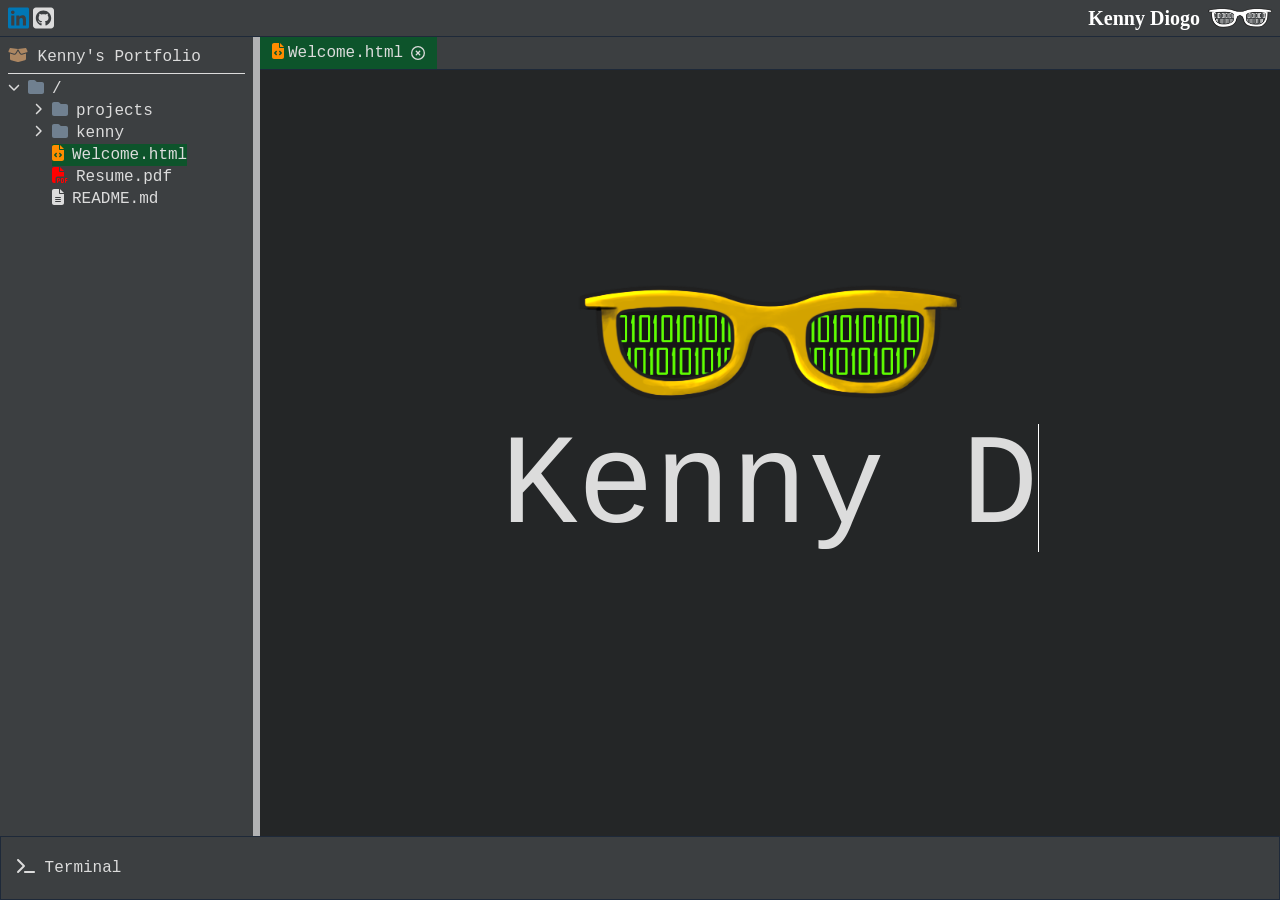
==== commit 77df4106: "deploy: kmdiogo/kdiogo-ide-cv@5255c8376ded946bd42b47e251a0ddc1a86d8726" ====
--- a/index.html
+++ b/index.html
@@ -5,8 +5,8 @@
     <link rel="icon" href="/favicon.ico" />
     <meta name="viewport" content="width=device-width, initial-scale=1.0" />
     <title>Kenny Diogo | IDE CV</title>
-    <script type="module" crossorigin src="/assets/index-BqgqRVr-.js"></script>
-    <link rel="stylesheet" crossorigin href="/assets/index-am42nqP6.css">
+    <script type="module" crossorigin src="/assets/index-BAmmGxJt.js"></script>
+    <link rel="stylesheet" crossorigin href="/assets/index-BqLODQMn.css">
   </head>
   <body>
     <div id="app"></div>
--- a/assets/index-BqLODQMn.css
+++ b/assets/index-BqLODQMn.css
@@ -0,0 +1 @@
+.typer-caret[data-v-92761cf4]{width:1px}.typer-caret[data-v-92761cf4]:before{box-sizing:inherit;content:"​"}.arrow-right[data-v-a990d203]{border-top:10px solid #0000;border-bottom:10px solid #0000;border-left:10px solid var(--color-darcula-600);width:0;height:0;top:calc(var(--spacing,.25rem)*2);right:calc(var(--spacing,.25rem)*-2);position:absolute}.arrow-left[data-v-a990d203]{border-top:10px solid #0000;border-bottom:10px solid #0000;border-right:10px solid var(--color-darcula-600);width:0;height:0;top:calc(var(--spacing,.25rem)*2);left:calc(var(--spacing,.25rem)*-2);position:absolute}/*! tailwindcss v4.1.10 | MIT License | https://tailwindcss.com */@layer properties{@supports (((-webkit-hyphens:none)) and (not (margin-trim:inline))) or ((-moz-orient:inline) and (not (color:rgb(from red r g b)))){*,:before,:after,::backdrop{--tw-rotate-x:initial;--tw-rotate-y:initial;--tw-rotate-z:initial;--tw-skew-x:initial;--tw-skew-y:initial;--tw-space-y-reverse:0;--tw-border-style:solid;--tw-leading:initial;--tw-font-weight:initial;--tw-shadow:0 0 #0000;--tw-shadow-color:initial;--tw-shadow-alpha:100%;--tw-inset-shadow:0 0 #0000;--tw-inset-shadow-color:initial;--tw-inset-shadow-alpha:100%;--tw-ring-color:initial;--tw-ring-shadow:0 0 #0000;--tw-inset-ring-color:initial;--tw-inset-ring-shadow:0 0 #0000;--tw-ring-inset:initial;--tw-ring-offset-width:0px;--tw-ring-offset-color:#fff;--tw-ring-offset-shadow:0 0 #0000;--tw-duration:initial}}}@layer theme{:root,:host{--font-sans:ui-sans-serif,system-ui,sans-serif,"Apple Color Emoji","Segoe UI Emoji","Segoe UI Symbol","Noto Color Emoji";--font-mono:ui-monospace,SFMono-Regular,Menlo,Monaco,Consolas,"Liberation Mono","Courier New",monospace;--color-green-400:oklch(79.2% .209 151.711);--color-green-900:oklch(39.3% .095 152.535);--color-blue-600:oklch(54.6% .245 262.881);--color-blue-700:oklch(48.8% .243 264.376);--color-gray-50:oklch(98.5% .002 247.839);--color-gray-800:oklch(27.8% .033 256.848);--color-black:#000;--color-white:#fff;--spacing:.25rem;--text-xs:.75rem;--text-xs--line-height:calc(1/.75);--text-sm:.875rem;--text-sm--line-height:calc(1.25/.875);--text-lg:1.125rem;--text-lg--line-height:calc(1.75/1.125);--text-xl:1.25rem;--text-xl--line-height:calc(1.75/1.25);--text-2xl:1.5rem;--text-2xl--line-height:calc(2/1.5);--text-3xl:1.875rem;--text-3xl--line-height: 1.2 ;--text-4xl:2.25rem;--text-4xl--line-height:calc(2.5/2.25);--text-5xl:3rem;--text-5xl--line-height:1;--text-6xl:3.75rem;--text-6xl--line-height:1;--text-9xl:8rem;--text-9xl--line-height:1;--font-weight-semibold:600;--font-weight-bold:700;--leading-tight:1.25;--leading-snug:1.375;--radius-lg:.5rem;--default-transition-duration:.15s;--default-transition-timing-function:cubic-bezier(.4,0,.2,1);--default-font-family:var(--font-sans);--default-mono-font-family:var(--font-mono);--color-darcula-200:#dcdcdc;--color-darcula-300:#b1b2b3;--color-darcula-400:#77797a;--color-darcula-500:#3c3f41;--color-darcula-600:#36393b;--color-darcula-700:#242627;--color-darcula-900:#121314;--color-forest-green-500:#228b22;--color-forest-green-600:#1f7d1f;--color-forest-green-800:#0f3f0f;--color-linkedin:#0077b5;--font-fancy:Righteous,cursive;--font-body:Courier,monospace;--animate-pendulum:.75s pendulum ease-in-out infinite;--animate-idle-blink:1s idle-blink step-start 0s infinite}}@layer base{*,:after,:before,::backdrop{box-sizing:border-box;border:0 solid;margin:0;padding:0}::file-selector-button{box-sizing:border-box;border:0 solid;margin:0;padding:0}html,:host{-webkit-text-size-adjust:100%;-moz-tab-size:4;tab-size:4;line-height:1.5;font-family:var(--default-font-family,ui-sans-serif,system-ui,sans-serif,"Apple Color Emoji","Segoe UI Emoji","Segoe UI Symbol","Noto Color Emoji");font-feature-settings:var(--default-font-feature-settings,normal);font-variation-settings:var(--default-font-variation-settings,normal);-webkit-tap-highlight-color:transparent}hr{height:0;color:inherit;border-top-width:1px}abbr:where([title]){-webkit-text-decoration:underline dotted;text-decoration:underline dotted}h1,h2,h3,h4,h5,h6{font-size:inherit;font-weight:inherit}a{color:inherit;-webkit-text-decoration:inherit;text-decoration:inherit}b,strong{font-weight:bolder}code,kbd,samp,pre{font-family:var(--default-mono-font-family,ui-monospace,SFMono-Regular,Menlo,Monaco,Consolas,"Liberation Mono","Courier New",monospace);font-feature-settings:var(--default-mono-font-feature-settings,normal);font-variation-settings:var(--default-mono-font-variation-settings,normal);font-size:1em}small{font-size:80%}sub,sup{vertical-align:baseline;font-size:75%;line-height:0;position:relative}sub{bottom:-.25em}sup{top:-.5em}table{text-indent:0;border-color:inherit;border-collapse:collapse}:-moz-focusring{outline:auto}progress{vertical-align:baseline}summary{display:list-item}ol,ul,menu{list-style:none}img,svg,video,canvas,audio,iframe,embed,object{vertical-align:middle;display:block}img,video{max-width:100%;height:auto}button,input,select,optgroup,textarea{font:inherit;font-feature-settings:inherit;font-variation-settings:inherit;letter-spacing:inherit;color:inherit;opacity:1;background-color:#0000;border-radius:0}::file-selector-button{font:inherit;font-feature-settings:inherit;font-variation-settings:inherit;letter-spacing:inherit;color:inherit;opacity:1;background-color:#0000;border-radius:0}:where(select:is([multiple],[size])) optgroup{font-weight:bolder}:where(select:is([multiple],[size])) optgroup option{padding-inline-start:20px}::file-selector-button{margin-inline-end:4px}::placeholder{opacity:1}@supports (not ((-webkit-appearance:-apple-pay-button))) or (contain-intrinsic-size:1px){::placeholder{color:currentColor}@supports (color:color-mix(in lab,red,red)){::placeholder{color:color-mix(in oklab,currentcolor 50%,transparent)}}}textarea{resize:vertical}::-webkit-search-decoration{-webkit-appearance:none}::-webkit-date-and-time-value{min-height:1lh;text-align:inherit}::-webkit-datetime-edit{display:inline-flex}::-webkit-datetime-edit-fields-wrapper{padding:0}::-webkit-datetime-edit{padding-block:0}::-webkit-datetime-edit-year-field{padding-block:0}::-webkit-datetime-edit-month-field{padding-block:0}::-webkit-datetime-edit-day-field{padding-block:0}::-webkit-datetime-edit-hour-field{padding-block:0}::-webkit-datetime-edit-minute-field{padding-block:0}::-webkit-datetime-edit-second-field{padding-block:0}::-webkit-datetime-edit-millisecond-field{padding-block:0}::-webkit-datetime-edit-meridiem-field{padding-block:0}:-moz-ui-invalid{box-shadow:none}button,input:where([type=button],[type=reset],[type=submit]){-webkit-appearance:button;-moz-appearance:button;appearance:button}::file-selector-button{-webkit-appearance:button;-moz-appearance:button;appearance:button}::-webkit-inner-spin-button{height:auto}::-webkit-outer-spin-button{height:auto}[hidden]:where(:not([hidden=until-found])){display:none!important}button{cursor:pointer}ul,ol{margin:1em 0;padding:0 0 0 40px;list-style:outside;display:block}ol{list-style-type:decimal}ul ul,ol ul{margin-left:15px;list-style-type:circle}ol ol,ul ol{margin-left:15px;list-style-type:lower-latin}p{margin-block:calc(var(--spacing)*4)}h1,h2,h3,h4,h5,h6{margin-block:calc(var(--spacing)*2)}::-webkit-scrollbar{width:10px}::-webkit-scrollbar-track{background-color:var(--color-darcula-700)}::-webkit-scrollbar-thumb{background-color:var(--color-darcula-400)}::-webkit-scrollbar-thumb:hover{background-color:var(--color-darcula-300)}}@layer components;@layer utilities{.pointer-events-none{pointer-events:none}.invisible{visibility:hidden}.absolute{position:absolute}.relative{position:relative}.-top-6{top:calc(var(--spacing)*-6)}.top-2{top:calc(var(--spacing)*2)}.top-4{top:calc(var(--spacing)*4)}.-right-2{right:calc(var(--spacing)*-2)}.right-0{right:calc(var(--spacing)*0)}.-left-2{left:calc(var(--spacing)*-2)}.left-0{left:calc(var(--spacing)*0)}.z-10{z-index:10}.z-50{z-index:50}.order-1{order:1}.order-2{order:2}.order-3{order:3}.col-span-12{grid-column:span 12/span 12}.m-0{margin:calc(var(--spacing)*0)}.my-1{margin-block:calc(var(--spacing)*1)}.mt-0{margin-top:calc(var(--spacing)*0)}.mt-1{margin-top:calc(var(--spacing)*1)}.mt-2{margin-top:calc(var(--spacing)*2)}.mt-4{margin-top:calc(var(--spacing)*4)}.mt-6{margin-top:calc(var(--spacing)*6)}.mr-1{margin-right:calc(var(--spacing)*1)}.mr-2{margin-right:calc(var(--spacing)*2)}.mr-4{margin-right:calc(var(--spacing)*4)}.mr-5{margin-right:calc(var(--spacing)*5)}.mr-auto{margin-right:auto}.mb-0{margin-bottom:calc(var(--spacing)*0)}.mb-3{margin-bottom:calc(var(--spacing)*3)}.mb-4{margin-bottom:calc(var(--spacing)*4)}.ml-0{margin-left:calc(var(--spacing)*0)}.ml-2{margin-left:calc(var(--spacing)*2)}.ml-6{margin-left:calc(var(--spacing)*6)}.ml-auto{margin-left:auto}.box-border{box-sizing:border-box}.block{display:block}.contents{display:contents}.flex{display:flex}.grid{display:grid}.hidden{display:none}.inline-block{display:inline-block}.table{display:table}.h-0{height:calc(var(--spacing)*0)}.h-1\/5{height:20%}.h-12{height:calc(var(--spacing)*12)}.h-16{height:calc(var(--spacing)*16)}.h-28{height:calc(var(--spacing)*28)}.h-80{height:calc(var(--spacing)*80)}.h-full{height:100%}.h-screen{height:100vh}.w-1{width:calc(var(--spacing)*1)}.w-3{width:calc(var(--spacing)*3)}.w-4{width:calc(var(--spacing)*4)}.w-6{width:calc(var(--spacing)*6)}.w-10{width:calc(var(--spacing)*10)}.w-12{width:calc(var(--spacing)*12)}.w-14{width:calc(var(--spacing)*14)}.w-16{width:calc(var(--spacing)*16)}.w-72{width:calc(var(--spacing)*72)}.w-full{width:100%}.flex-1{flex:1}.shrink-0{flex-shrink:0}.grow{flex-grow:1}.grow-0{flex-grow:0}.rotate-270{rotate:270deg}.transform{transform:var(--tw-rotate-x,)var(--tw-rotate-y,)var(--tw-rotate-z,)var(--tw-skew-x,)var(--tw-skew-y,)}.animate-idle-blink{animation:var(--animate-idle-blink)}.cursor-e-resize{cursor:e-resize}.grid-cols-1{grid-template-columns:repeat(1,minmax(0,1fr))}.grid-cols-12{grid-template-columns:repeat(12,minmax(0,1fr))}.flex-col{flex-direction:column}.flex-wrap{flex-wrap:wrap}.items-center{align-items:center}.justify-center{justify-content:center}.justify-end{justify-content:flex-end}.gap-1{gap:calc(var(--spacing)*1)}.gap-2{gap:calc(var(--spacing)*2)}.gap-4{gap:calc(var(--spacing)*4)}.gap-6{gap:calc(var(--spacing)*6)}.gap-10{gap:calc(var(--spacing)*10)}:where(.space-y-10>:not(:last-child)){--tw-space-y-reverse:0;margin-block-start:calc(calc(var(--spacing)*10)*var(--tw-space-y-reverse));margin-block-end:calc(calc(var(--spacing)*10)*calc(1 - var(--tw-space-y-reverse)))}.truncate{text-overflow:ellipsis;white-space:nowrap;overflow:hidden}.overflow-auto{overflow:auto}.overflow-hidden{overflow:hidden}.rounded{border-radius:.25rem}.rounded-full{border-radius:3.40282e38px}.rounded-lg{border-radius:var(--radius-lg)}.border{border-style:var(--tw-border-style);border-width:1px}.border-2{border-style:var(--tw-border-style);border-width:2px}.border-b{border-bottom-style:var(--tw-border-style);border-bottom-width:1px}.border-none{--tw-border-style:none;border-style:none}.border-darcula-300{border-color:var(--color-darcula-300)}.border-darcula-500{border-color:var(--color-darcula-500)}.border-darcula-600{border-color:var(--color-darcula-600)}.border-gray-800{border-color:var(--color-gray-800)}.bg-black{background-color:var(--color-black)}.bg-darcula-200{background-color:var(--color-darcula-200)}.bg-darcula-300{background-color:var(--color-darcula-300)}.bg-darcula-500{background-color:var(--color-darcula-500)}.bg-darcula-600{background-color:var(--color-darcula-600)}.bg-darcula-700{background-color:var(--color-darcula-700)}.bg-forest-green-500{background-color:var(--color-forest-green-500)}.bg-gray-50{background-color:var(--color-gray-50)}.bg-green-900{background-color:var(--color-green-900)}.bg-transparent{background-color:#0000}.bg-white{background-color:var(--color-white)}.p-0{padding:calc(var(--spacing)*0)}.p-1{padding:calc(var(--spacing)*1)}.p-2{padding:calc(var(--spacing)*2)}.p-3{padding:calc(var(--spacing)*3)}.p-4{padding:calc(var(--spacing)*4)}.p-5{padding:calc(var(--spacing)*5)}.px-2{padding-inline:calc(var(--spacing)*2)}.py-1{padding-block:calc(var(--spacing)*1)}.py-3{padding-block:calc(var(--spacing)*3)}.pr-0{padding-right:calc(var(--spacing)*0)}.text-center{text-align:center}.text-right{text-align:right}.font-body{font-family:var(--font-body)}.font-fancy{font-family:var(--font-fancy)}.text-2xl{font-size:var(--text-2xl);line-height:var(--tw-leading,var(--text-2xl--line-height))}.text-3xl{font-size:var(--text-3xl);line-height:var(--tw-leading,var(--text-3xl--line-height))}.text-4xl{font-size:var(--text-4xl);line-height:var(--tw-leading,var(--text-4xl--line-height))}.text-5xl{font-size:var(--text-5xl);line-height:var(--tw-leading,var(--text-5xl--line-height))}.text-lg{font-size:var(--text-lg);line-height:var(--tw-leading,var(--text-lg--line-height))}.text-sm{font-size:var(--text-sm);line-height:var(--tw-leading,var(--text-sm--line-height))}.text-xl{font-size:var(--text-xl);line-height:var(--tw-leading,var(--text-xl--line-height))}.text-xs{font-size:var(--text-xs);line-height:var(--tw-leading,var(--text-xs--line-height))}.leading-none{--tw-leading:1;line-height:1}.leading-snug{--tw-leading:var(--leading-snug);line-height:var(--leading-snug)}.leading-tight{--tw-leading:var(--leading-tight);line-height:var(--leading-tight)}.font-bold{--tw-font-weight:var(--font-weight-bold);font-weight:var(--font-weight-bold)}.font-semibold{--tw-font-weight:var(--font-weight-semibold);font-weight:var(--font-weight-semibold)}.whitespace-nowrap{white-space:nowrap}.text-black{color:var(--color-black)}.text-blue-600{color:var(--color-blue-600)}.text-blue-700{color:var(--color-blue-700)}.text-darcula-200{color:var(--color-darcula-200)}.text-darcula-300{color:var(--color-darcula-300)}.text-darcula-900{color:var(--color-darcula-900)}.text-forest-green-500{color:var(--color-forest-green-500)}.text-green-400{color:var(--color-green-400)}.text-linkedin{color:var(--color-linkedin)}.text-white{color:var(--color-white)}.underline{text-decoration-line:underline}.shadow{--tw-shadow:0 1px 3px 0 var(--tw-shadow-color,#0000001a),0 1px 2px -1px var(--tw-shadow-color,#0000001a);box-shadow:var(--tw-inset-shadow),var(--tw-inset-ring-shadow),var(--tw-ring-offset-shadow),var(--tw-ring-shadow),var(--tw-shadow)}.transition-colors{transition-property:color,background-color,border-color,outline-color,text-decoration-color,fill,stroke,--tw-gradient-from,--tw-gradient-via,--tw-gradient-to;transition-timing-function:var(--tw-ease,var(--default-transition-timing-function));transition-duration:var(--tw-duration,var(--default-transition-duration))}.duration-100{--tw-duration:.1s;transition-duration:.1s}.outline-none{--tw-outline-style:none;outline-style:none}@media (hover:hover){.hover\:animate-pendulum:hover{animation:var(--animate-pendulum)}.hover\:bg-darcula-600:hover{background-color:var(--color-darcula-600)}.hover\:bg-forest-green-600:hover{background-color:var(--color-forest-green-600)}.hover\:bg-forest-green-800:hover{background-color:var(--color-forest-green-800)}.hover\:text-darcula-300:hover{color:var(--color-darcula-300)}.hover\:text-white:hover{color:var(--color-white)}}@media (min-width:48rem){.md\:order-1{order:1}.md\:order-3{order:3}.md\:mx-10{margin-inline:calc(var(--spacing)*10)}.md\:mb-4{margin-bottom:calc(var(--spacing)*4)}.md\:ml-auto{margin-left:auto}.md\:block{display:block}.md\:flex{display:flex}.md\:hidden{display:none}.md\:w-96{width:calc(var(--spacing)*96)}.md\:justify-start{justify-content:flex-start}.md\:text-6xl{font-size:var(--text-6xl);line-height:var(--tw-leading,var(--text-6xl--line-height))}.md\:text-9xl{font-size:var(--text-9xl);line-height:var(--tw-leading,var(--text-9xl--line-height))}}@media (min-width:64rem){.lg\:col-span-4{grid-column:span 4/span 4}.lg\:col-span-8{grid-column:span 8/span 8}.lg\:h-96{height:calc(var(--spacing)*96)}.lg\:grid-cols-3{grid-template-columns:repeat(3,minmax(0,1fr))}}@media (min-width:80rem){.xl\:grid-cols-4{grid-template-columns:repeat(4,minmax(0,1fr))}}}@property --tw-rotate-x{syntax:"*";inherits:false}@property --tw-rotate-y{syntax:"*";inherits:false}@property --tw-rotate-z{syntax:"*";inherits:false}@property --tw-skew-x{syntax:"*";inherits:false}@property --tw-skew-y{syntax:"*";inherits:false}@property --tw-space-y-reverse{syntax:"*";inherits:false;initial-value:0}@property --tw-border-style{syntax:"*";inherits:false;initial-value:solid}@property --tw-leading{syntax:"*";inherits:false}@property --tw-font-weight{syntax:"*";inherits:false}@property --tw-shadow{syntax:"*";inherits:false;initial-value:0 0 #0000}@property --tw-shadow-color{syntax:"*";inherits:false}@property --tw-shadow-alpha{syntax:"<percentage>";inherits:false;initial-value:100%}@property --tw-inset-shadow{syntax:"*";inherits:false;initial-value:0 0 #0000}@property --tw-inset-shadow-color{syntax:"*";inherits:false}@property --tw-inset-shadow-alpha{syntax:"<percentage>";inherits:false;initial-value:100%}@property --tw-ring-color{syntax:"*";inherits:false}@property --tw-ring-shadow{syntax:"*";inherits:false;initial-value:0 0 #0000}@property --tw-inset-ring-color{syntax:"*";inherits:false}@property --tw-inset-ring-shadow{syntax:"*";inherits:false;initial-value:0 0 #0000}@property --tw-ring-inset{syntax:"*";inherits:false}@property --tw-ring-offset-width{syntax:"<length>";inherits:false;initial-value:0}@property --tw-ring-offset-color{syntax:"*";inherits:false;initial-value:#fff}@property --tw-ring-offset-shadow{syntax:"*";inherits:false;initial-value:0 0 #0000}@property --tw-duration{syntax:"*";inherits:false}@keyframes pendulum{50%{transform:translateY(-3px)}to{transform:translateY(0)}}@keyframes idle-blink{50%{opacity:0}to{opacity:1}}
